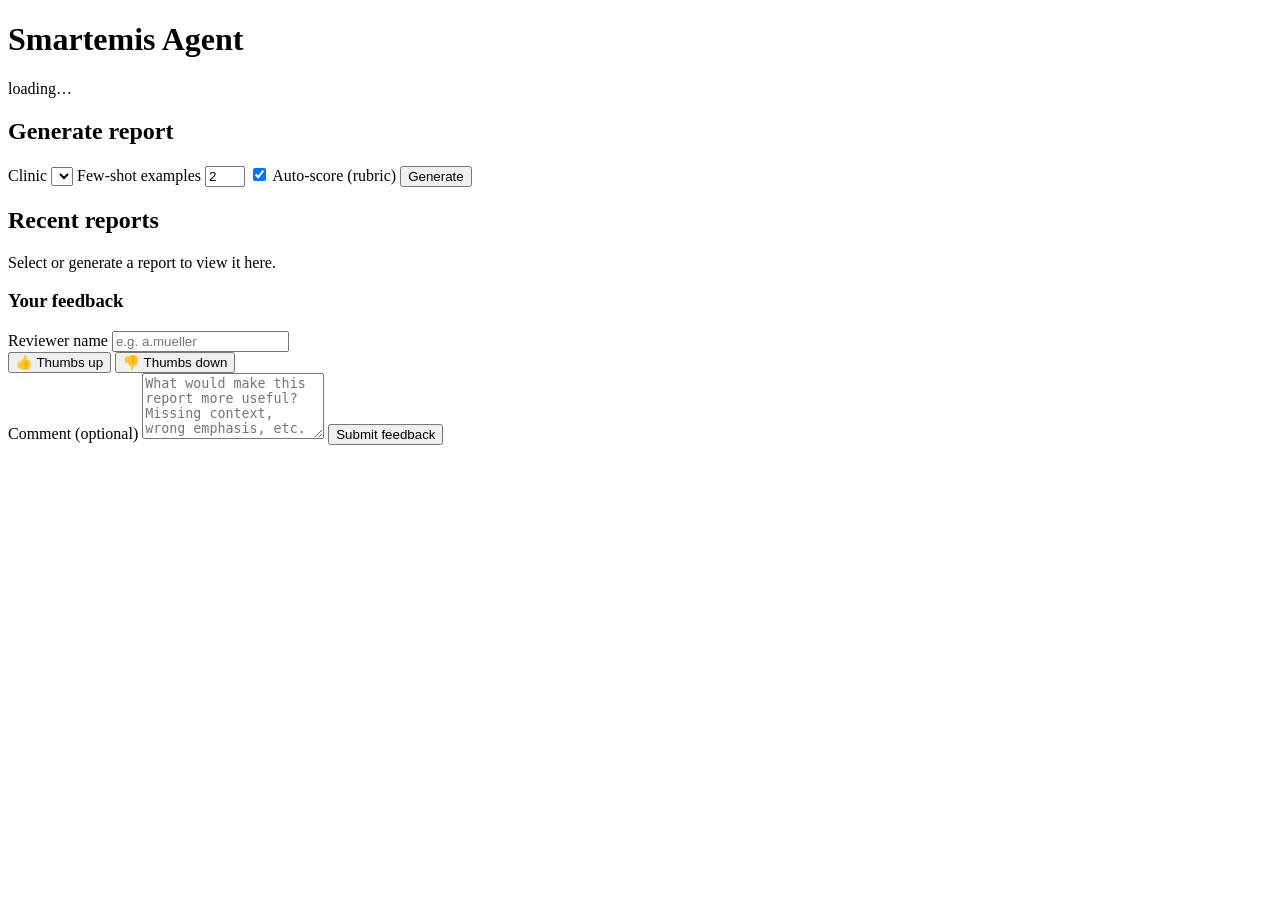
==== smartemis/ui/static/index.html @ 2d942bd7 "Initial scaffold: Smartemis clinic financial analysis + LLM reporting agent End-to-end local pipelin" ====
<!doctype html>
<html lang="en">
<head>
  <meta charset="utf-8" />
  <meta name="viewport" content="width=device-width, initial-scale=1" />
  <title>Smartemis Agent — Reviewer</title>
  <link rel="stylesheet" href="/static/style.css" />
</head>
<body>
  <header>
    <h1>Smartemis Agent</h1>
    <span id="env-badge" class="badge">loading&hellip;</span>
  </header>

  <main>
    <section class="sidebar">
      <h2>Generate report</h2>
      <label>
        Clinic
        <select id="clinic-select"></select>
      </label>
      <label>
        Few-shot examples
        <input id="few-shot" type="number" min="0" max="5" value="2" />
      </label>
      <label class="row">
        <input id="auto-score" type="checkbox" checked />
        Auto-score (rubric)
      </label>
      <button id="generate-btn">Generate</button>
      <p id="generate-status" class="muted"></p>

      <h2>Recent reports</h2>
      <ul id="recent-list"></ul>
    </section>

    <section class="content">
      <div id="report-view" class="card">
        <p class="muted">Select or generate a report to view it here.</p>
      </div>

      <div id="feedback-panel" class="card hidden">
        <h3>Your feedback</h3>
        <label>
          Reviewer name
          <input id="reviewer-name" type="text" placeholder="e.g. a.mueller" />
        </label>
        <div class="thumbs">
          <button class="thumb" data-value="up">&#128077; Thumbs up</button>
          <button class="thumb" data-value="down">&#128078; Thumbs down</button>
        </div>
        <label>
          Comment (optional)
          <textarea id="feedback-text" rows="4"
            placeholder="What would make this report more useful? Missing context, wrong emphasis, etc."></textarea>
        </label>
        <button id="submit-feedback">Submit feedback</button>
        <p id="feedback-status" class="muted"></p>
      </div>
    </section>
  </main>

  <script src="/static/app.js"></script>
</body>
</html>
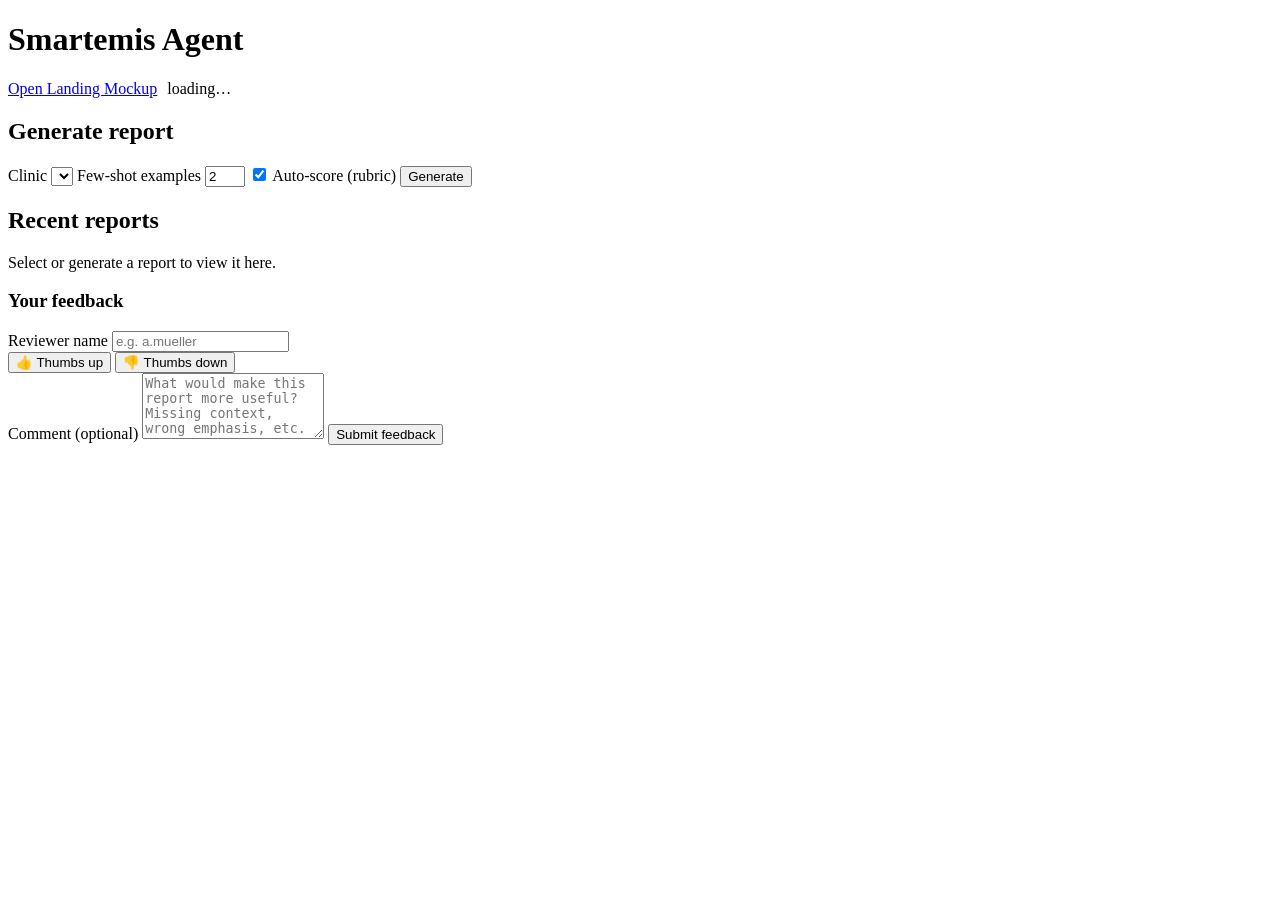
==== commit db8f1969: "Add direct link to reporting landing mockup" ====
--- a/smartemis/ui/static/index.html
+++ b/smartemis/ui/static/index.html
@@ -9,7 +9,10 @@
 <body>
   <header>
     <h1>Smartemis Agent</h1>
-    <span id="env-badge" class="badge">loading&hellip;</span>
+    <div style="display:flex; gap:10px; align-items:center;">
+      <a class="download-btn" href="/static/reporting-landing-mockup.html" target="_blank" rel="noopener">Open Landing Mockup</a>
+      <span id="env-badge" class="badge">loading&hellip;</span>
+    </div>
   </header>
 
   <main>
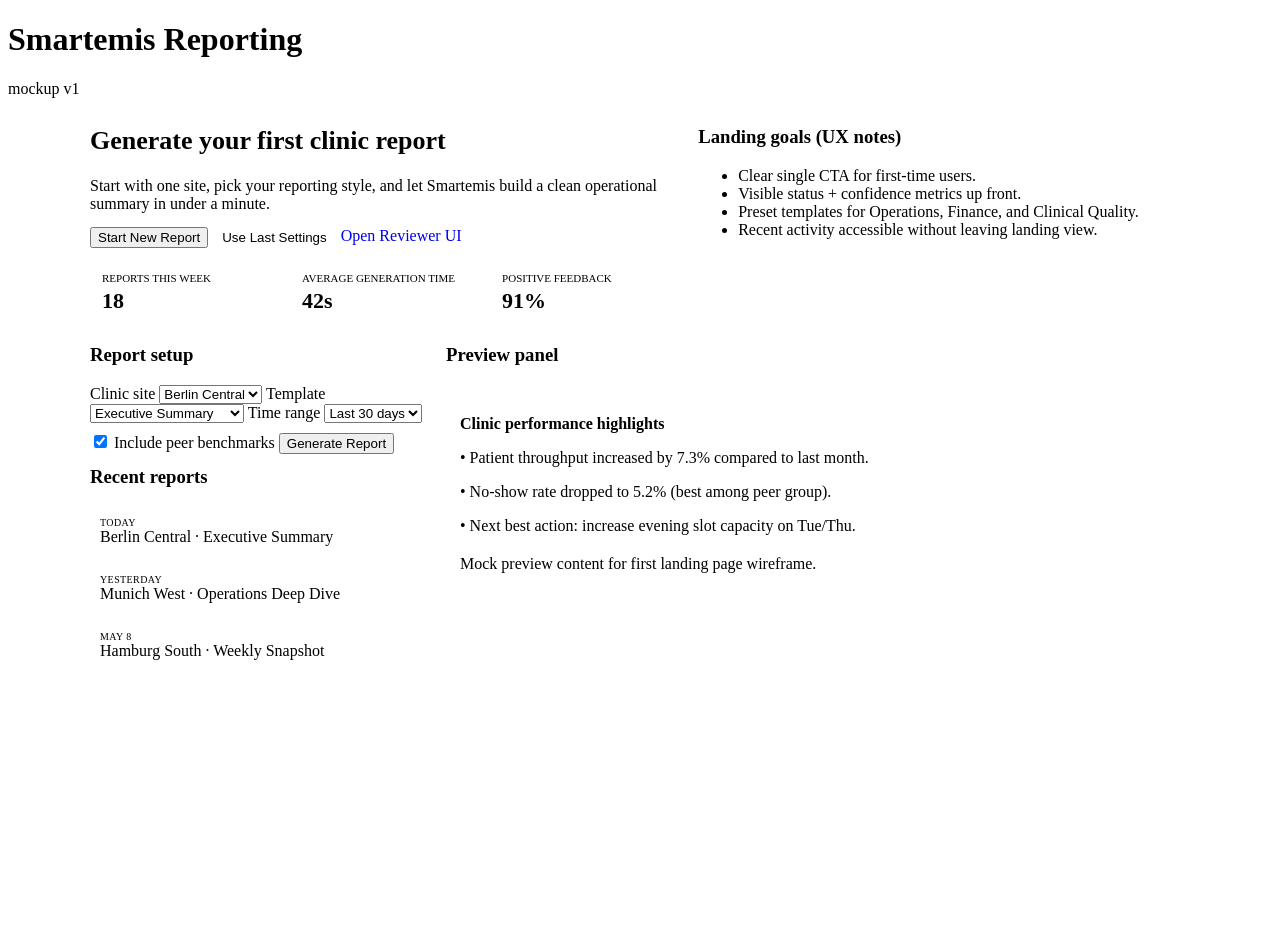
==== commit 3115ba75: "Set reporting landing mockup as default index page" ====
--- a/smartemis/ui/static/index.html
+++ b/smartemis/ui/static/index.html
@@ -3,66 +3,151 @@
 <head>
   <meta charset="utf-8" />
   <meta name="viewport" content="width=device-width, initial-scale=1" />
-  <title>Smartemis Agent — Reviewer</title>
+  <title>Smartemis — Reporting Generator Landing</title>
   <link rel="stylesheet" href="/static/style.css" />
+  <style>
+    body { min-height: 100vh; }
+    .mockup-wrap {
+      max-width: 1100px;
+      margin: 28px auto;
+      padding: 0 20px 36px;
+    }
+    .hero {
+      display: grid;
+      grid-template-columns: 1.2fr 1fr;
+      gap: 18px;
+      align-items: stretch;
+      margin-bottom: 18px;
+    }
+    .hero .card h2 { margin-top: 0; font-size: 26px; }
+    .hero p { margin: 6px 0; color: var(--muted); }
+    .quick-actions { display: flex; gap: 8px; flex-wrap: wrap; margin-top: 14px; }
+    .quick-actions .ghost {
+      background: transparent;
+      color: var(--fg);
+      border: 1px solid var(--border);
+    }
+    .kpi-row {
+      display: grid;
+      grid-template-columns: repeat(3, 1fr);
+      gap: 10px;
+      margin-top: 12px;
+    }
+    .kpi {
+      background: var(--bg);
+      border: 1px solid var(--border);
+      border-radius: 8px;
+      padding: 12px;
+    }
+    .kpi .label { color: var(--muted); font-size: 11px; text-transform: uppercase; }
+    .kpi .value { font-size: 22px; font-weight: 700; margin-top: 4px; }
+    .layout {
+      display: grid;
+      grid-template-columns: 340px 1fr;
+      gap: 16px;
+    }
+    .stack { display: flex; flex-direction: column; gap: 12px; }
+    .mock-list { list-style: none; margin: 0; padding: 0; display: flex; flex-direction: column; gap: 8px; }
+    .mock-list li {
+      border: 1px solid var(--border);
+      border-radius: 8px;
+      padding: 10px;
+      background: var(--bg);
+    }
+    .tag { font-size: 10px; letter-spacing: .04em; text-transform: uppercase; color: var(--accent); }
+    .report-preview {
+      background: var(--bg);
+      border: 1px dashed var(--border);
+      border-radius: 8px;
+      padding: 14px;
+      min-height: 280px;
+    }
+    @media (max-width: 900px) {
+      .hero, .layout { grid-template-columns: 1fr; }
+    }
+  </style>
 </head>
 <body>
   <header>
-    <h1>Smartemis Agent</h1>
-    <div style="display:flex; gap:10px; align-items:center;">
-      <a class="download-btn" href="/static/reporting-landing-mockup.html" target="_blank" rel="noopener">Open Landing Mockup</a>
-      <span id="env-badge" class="badge">loading&hellip;</span>
-    </div>
+    <h1>Smartemis Reporting</h1>
+    <span class="badge">mockup v1</span>
   </header>
 
-  <main>
-    <section class="sidebar">
-      <h2>Generate report</h2>
-      <label>
-        Clinic
-        <select id="clinic-select"></select>
-      </label>
-      <label>
-        Few-shot examples
-        <input id="few-shot" type="number" min="0" max="5" value="2" />
-      </label>
-      <label class="row">
-        <input id="auto-score" type="checkbox" checked />
-        Auto-score (rubric)
-      </label>
-      <button id="generate-btn">Generate</button>
-      <p id="generate-status" class="muted"></p>
+  <div class="mockup-wrap">
+    <section class="hero">
+      <div class="card">
+        <h2>Generate your first clinic report</h2>
+        <p>Start with one site, pick your reporting style, and let Smartemis build a clean operational summary in under a minute.</p>
+        <div class="quick-actions">
+          <button>Start New Report</button>
+          <button class="ghost">Use Last Settings</button>
+          <a class="download-btn" href="/static/reviewer.html" style="text-decoration:none;">Open Reviewer UI</a>
+        </div>
+        <div class="kpi-row">
+          <div class="kpi">
+            <div class="label">Reports this week</div>
+            <div class="value">18</div>
+          </div>
+          <div class="kpi">
+            <div class="label">Average generation time</div>
+            <div class="value">42s</div>
+          </div>
+          <div class="kpi">
+            <div class="label">Positive feedback</div>
+            <div class="value">91%</div>
+          </div>
+        </div>
+      </div>
 
-      <h2>Recent reports</h2>
-      <ul id="recent-list"></ul>
+      <div class="card">
+        <h3 style="margin-top:0">Landing goals (UX notes)</h3>
+        <ul>
+          <li>Clear single CTA for first-time users.</li>
+          <li>Visible status + confidence metrics up front.</li>
+          <li>Preset templates for Operations, Finance, and Clinical Quality.</li>
+          <li>Recent activity accessible without leaving landing view.</li>
+        </ul>
+      </div>
     </section>
 
-    <section class="content">
-      <div id="report-view" class="card">
-        <p class="muted">Select or generate a report to view it here.</p>
-      </div>
+    <section class="layout">
+      <aside class="stack">
+        <div class="card">
+          <h3 style="margin-top:0">Report setup</h3>
+          <label>Clinic site
+            <select><option>Berlin Central</option><option>Munich West</option></select>
+          </label>
+          <label>Template
+            <select><option>Executive Summary</option><option>Operations Deep Dive</option></select>
+          </label>
+          <label>Time range
+            <select><option>Last 30 days</option><option>Last 90 days</option></select>
+          </label>
+          <label class="row"><input type="checkbox" checked /> Include peer benchmarks</label>
+          <button style="margin-top:10px">Generate Report</button>
+        </div>
 
-      <div id="feedback-panel" class="card hidden">
-        <h3>Your feedback</h3>
-        <label>
-          Reviewer name
-          <input id="reviewer-name" type="text" placeholder="e.g. a.mueller" />
-        </label>
-        <div class="thumbs">
-          <button class="thumb" data-value="up">&#128077; Thumbs up</button>
-          <button class="thumb" data-value="down">&#128078; Thumbs down</button>
+        <div class="card">
+          <h3 style="margin-top:0">Recent reports</h3>
+          <ul class="mock-list">
+            <li><div class="tag">Today</div> Berlin Central · Executive Summary</li>
+            <li><div class="tag">Yesterday</div> Munich West · Operations Deep Dive</li>
+            <li><div class="tag">May 8</div> Hamburg South · Weekly Snapshot</li>
+          </ul>
         </div>
-        <label>
-          Comment (optional)
-          <textarea id="feedback-text" rows="4"
-            placeholder="What would make this report more useful? Missing context, wrong emphasis, etc."></textarea>
-        </label>
-        <button id="submit-feedback">Submit feedback</button>
-        <p id="feedback-status" class="muted"></p>
+      </aside>
+
+      <div class="card">
+        <h3 style="margin-top:0">Preview panel</h3>
+        <div class="report-preview">
+          <p><strong>Clinic performance highlights</strong></p>
+          <p>• Patient throughput increased by 7.3% compared to last month.</p>
+          <p>• No-show rate dropped to 5.2% (best among peer group).</p>
+          <p>• Next best action: increase evening slot capacity on Tue/Thu.</p>
+          <p class="muted" style="margin-top:20px">Mock preview content for first landing page wireframe.</p>
+        </div>
       </div>
     </section>
-  </main>
-
-  <script src="/static/app.js"></script>
+  </div>
 </body>
 </html>
